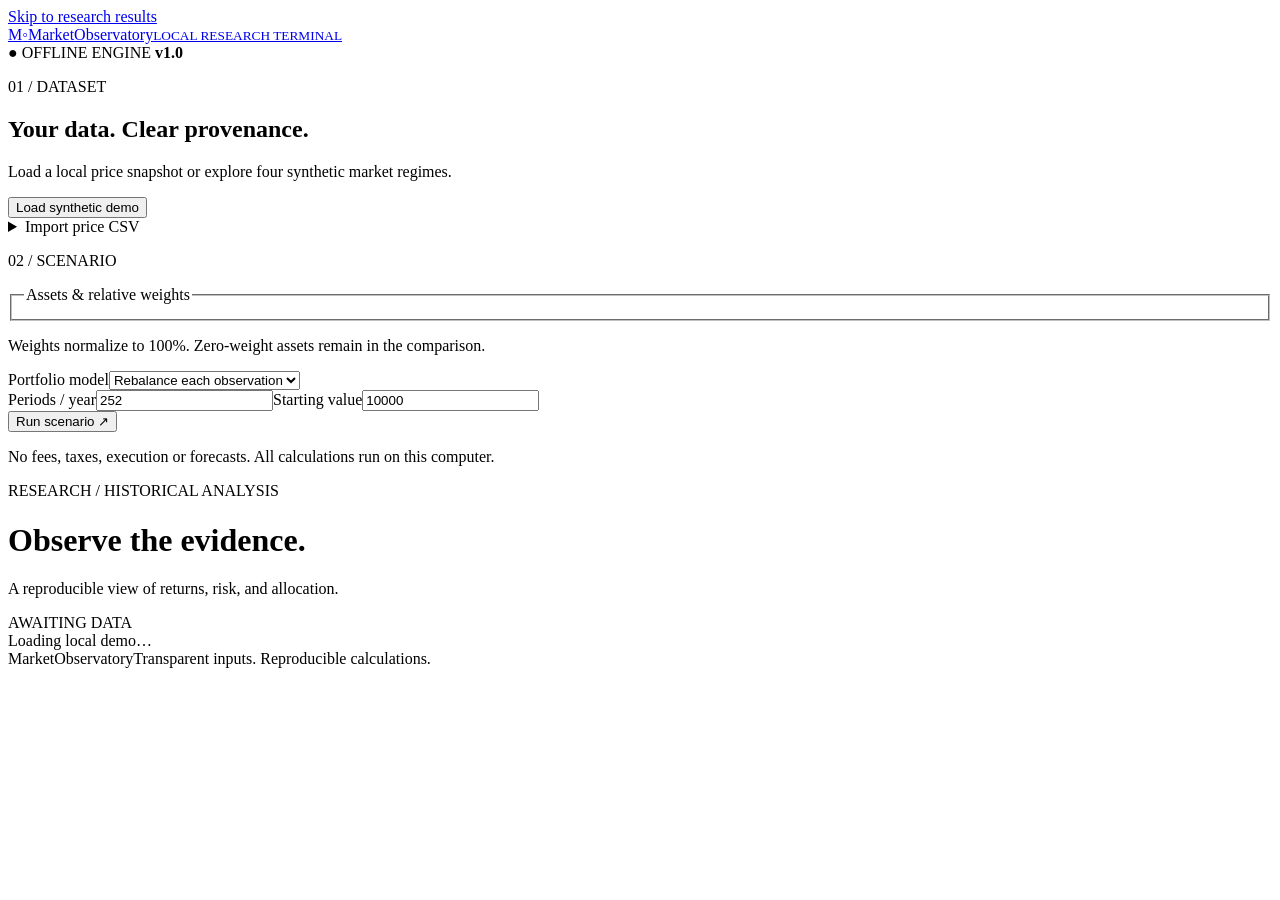
==== market_observatory/static/index.html @ bc867bb7 "Build an offline market research terminal with reproducible scenarios" ====
<!doctype html>
<html lang="en">
  <head>
    <meta charset="utf-8" />
    <meta name="viewport" content="width=device-width,initial-scale=1" />
    <meta name="research-token" content="__RESEARCH_TOKEN__" />
    <title>MarketObservatory · Local research terminal</title>
    <link rel="stylesheet" href="/style.css" />
    <script src="/csv-input.js" defer></script>
    <script src="/app.js" defer></script>
  </head>
  <body>
    <a class="skip" href="#workspace">Skip to research results</a>
    <header>
      <a class="brand" href="/"
        ><span class="brand-mark" aria-hidden="true">M<span>◦</span></span
        ><span
          >Market<span>Observatory</span
          ><small>LOCAL RESEARCH TERMINAL</small></span
        ></a
      >
      <div class="local-badge">
        <span aria-hidden="true">●</span> OFFLINE ENGINE <b>v1.0</b>
      </div>
    </header>
    <div class="shell">
      <aside aria-label="Research controls">
        <p class="eyebrow">01 / DATASET</p>
        <h2>Your data. Clear provenance.</h2>
        <p class="muted">
          Load a local price snapshot or explore four synthetic market regimes.
        </p>
        <button id="demo" class="secondary">Load synthetic demo</button>
        <details id="import-panel">
          <summary>Import price CSV</summary>
          <form id="import-form">
            <label
              >Dataset title<input
                id="title"
                required
                maxlength="120"
                placeholder="Daily adjusted closing prices" /></label
            ><label
              >Source<input
                id="source"
                required
                maxlength="300"
                placeholder="Provider / export / experiment"
            /></label>
            <div class="two">
              <label
                >Source as of<input id="as-of" type="date" required /></label
              ><label
                >Price basis<select id="basis">
                  <option value="unknown">Unknown</option>
                  <option value="adjusted">Adjusted</option>
                  <option value="unadjusted">Unadjusted</option>
                  <option value="synthetic">Synthetic</option>
                </select></label
              >
            </div>
            <label
              >Notes<textarea
                id="notes"
                maxlength="2000"
                rows="2"
                placeholder="Currency, adjustments, limitations"
              ></textarea></label
            ><label class="file-label"
              >CSV file<input
                id="file"
                type="file"
                accept=".csv,text/csv"
                required
            /></label>
            <p class="hint">
              Exact header: <code>date,symbol,close</code><br />ISO dates ·
              positive prices · 8 MiB max<br />Use comparable price units. Never
              uploaded to a remote service.
            </p>
            <button type="submit">Import &amp; analyze</button>
          </form>
        </details>
        <div class="divider"></div>
        <p class="eyebrow">02 / SCENARIO</p>
        <form id="scenario">
          <fieldset>
            <legend>Assets &amp; relative weights</legend>
            <div id="asset-controls"></div>
          </fieldset>
          <p class="hint">
            Weights normalize to 100%. Zero-weight assets remain in the
            comparison.
          </p>
          <label
            >Portfolio model<select id="mode">
              <option value="rebalance">Rebalance each observation</option>
              <option value="buy_hold">Buy and hold</option>
            </select></label
          >
          <div class="two">
            <label
              >Periods / year<input
                id="periods"
                type="number"
                min="1"
                max="366"
                step="any"
                value="252"
                required /></label
            ><label
              >Starting value<input
                id="initial"
                type="number"
                min="0.000001"
                max="1000000000000"
                step="any"
                value="10000"
                required
            /></label>
          </div>
          <button type="submit" id="analyze">
            Run scenario <span aria-hidden="true">↗</span>
          </button>
        </form>
        <p class="hint">
          No fees, taxes, execution or forecasts. All calculations run on this
          computer.
        </p>
      </aside>
      <main id="workspace">
        <div class="workspace-heading">
          <div>
            <p class="eyebrow">RESEARCH / HISTORICAL ANALYSIS</p>
            <h1>Observe the evidence.</h1>
            <p id="subtitle" class="muted">
              A reproducible view of returns, risk, and allocation.
            </p>
          </div>
          <span id="data-badge" class="tag">AWAITING DATA</span>
        </div>
        <div id="status" role="status" aria-live="polite">
          Loading local demo…
        </div>
        <div id="error" role="alert" hidden></div>
        <section id="results" hidden>
          <section class="source-strip" aria-label="Dataset provenance">
            <div>
              <span class="eyebrow">SOURCE</span
              ><strong id="dataset-name"></strong
              ><span id="dataset-source"></span>
            </div>
            <div>
              <span class="eyebrow">AS OF</span
              ><strong id="dataset-asof"></strong
              ><span id="dataset-basis"></span>
            </div>
            <div>
              <span class="eyebrow">ALIGNED WINDOW</span
              ><strong id="date-window"></strong
              ><span id="observation-count"></span>
            </div>
          </section>
          <div class="metric-grid" id="metrics"></div>
          <section class="panel chart-panel">
            <div class="panel-heading">
              <div>
                <p class="eyebrow">COMPARATIVE PERFORMANCE</p>
                <h2>Growth of 100</h2>
              </div>
              <div id="legend" class="legend" aria-label="Series legend"></div>
            </div>
            <div id="growth-chart" class="chart"></div>
            <p class="chart-caption">
              Normalized at the first common date. Portfolio is shown as the
              thicker line. Hover or focus the chart to inspect a date.
            </p>
            <div id="chart-readout" class="readout" aria-live="polite"></div>
          </section>
          <div class="lower-grid">
            <section class="panel">
              <div class="panel-heading">
                <div>
                  <p class="eyebrow">DOWNSIDE</p>
                  <h2>Portfolio drawdown</h2>
                </div>
              </div>
              <div id="drawdown-chart" class="chart small"></div>
              <p class="chart-caption">
                Distance below the previous portfolio peak.
              </p>
            </section>
            <section class="panel">
              <div class="panel-heading">
                <div>
                  <p class="eyebrow">CO-MOVEMENT</p>
                  <h2>Return correlation</h2>
                </div>
              </div>
              <div id="correlation" class="table-scroll"></div>
              <p class="chart-caption">
                Sample Pearson correlation. Undefined for a constant series.
              </p>
            </section>
          </div>
          <section class="panel">
            <div class="panel-heading">
              <div>
                <p class="eyebrow">MEASUREMENT TABLE</p>
                <h2>Every result, inspectable.</h2>
              </div>
              <span class="muted">Historical · same aligned window</span>
            </div>
            <div id="asset-table" class="table-scroll"></div>
          </section>
          <div class="lower-grid">
            <section class="panel">
              <p class="eyebrow">DATA QUALITY</p>
              <h2>Alignment &amp; coverage</h2>
              <div id="coverage" class="table-scroll"></div>
              <p class="hint">
                Exact intersection only. Excluded observations are not used in
                any displayed calculation.
              </p>
              <details>
                <summary>Dataset record &amp; fingerprint</summary>
                <p id="dataset-notes" class="muted"></p>
                <pre id="provenance"></pre>
              </details>
            </section>
            <section class="panel">
              <p class="eyebrow">REPRODUCE &amp; SHARE</p>
              <h2>Take the evidence with you.</h2>
              <p class="muted">
                Export the assumptions and observations behind this scenario.
                Reports open without the app.
              </p>
              <div class="export-buttons">
                <button data-export="html" class="secondary">
                  HTML report ↗</button
                ><button data-export="json" class="secondary">
                  Full JSON ↓</button
                ><button data-export="csv" class="secondary">
                  Aligned CSV ↓
                </button>
              </div>
              <details>
                <summary>Methods &amp; interpretation</summary>
                <ul id="warnings"></ul>
                <p class="hint">
                  Volatility = sample standard deviation of simple returns ×
                  √periods/year. CAGR uses 365.25 calendar days/year. Drawdown =
                  value / running peak − 1. No missing prices are imputed.
                </p>
              </details>
            </section>
          </div>
        </section>
        <footer>
          <span>MarketObservatory</span
          ><span>Transparent inputs. Reproducible calculations.</span>
        </footer>
      </main>
    </div>
  </body>
</html>
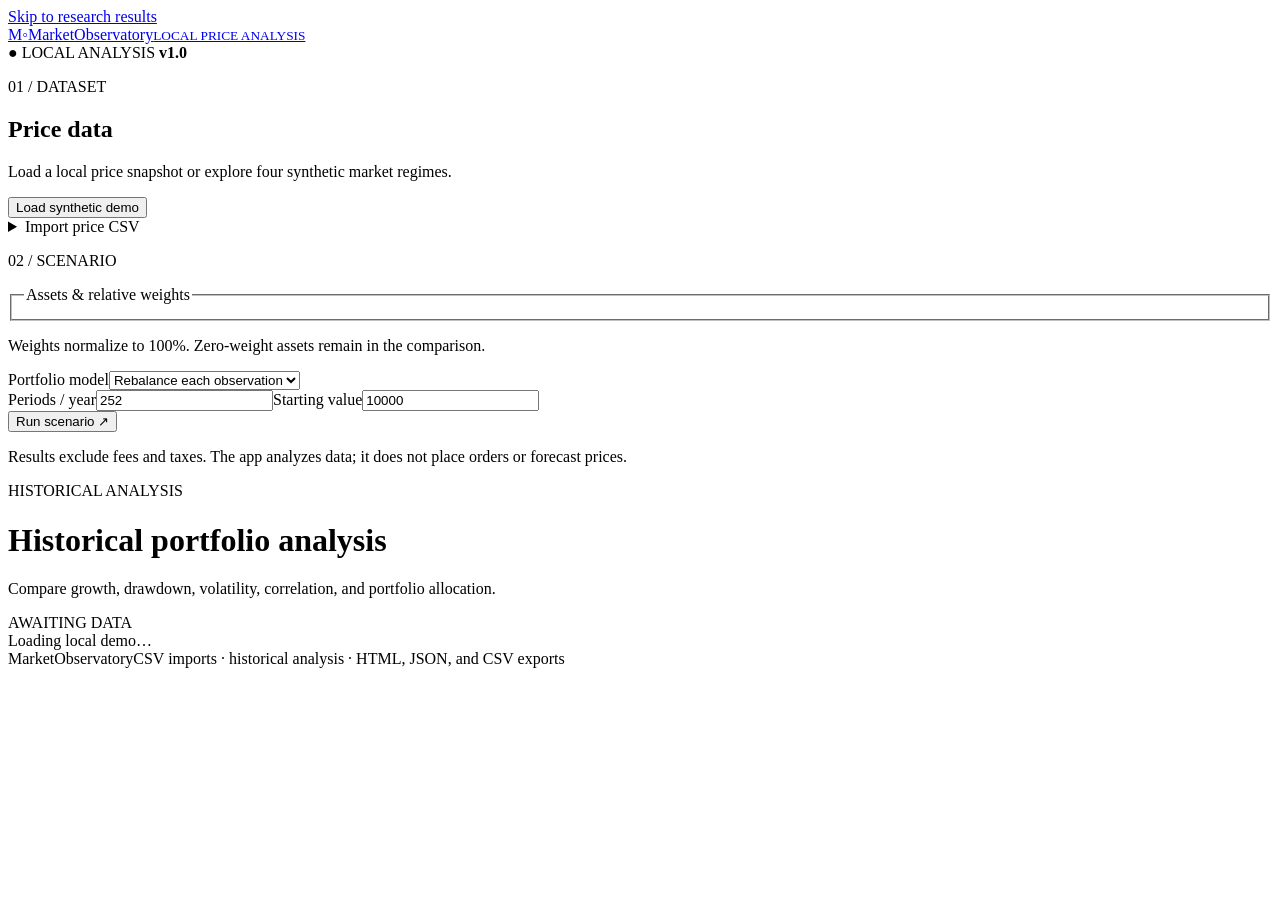
==== commit b0e5cd79: "Replace generic MarketObservatory copy" ====
--- a/market_observatory/static/index.html
+++ b/market_observatory/static/index.html
@@ -4,7 +4,7 @@
     <meta charset="utf-8" />
     <meta name="viewport" content="width=device-width,initial-scale=1" />
     <meta name="research-token" content="__RESEARCH_TOKEN__" />
-    <title>MarketObservatory · Local research terminal</title>
+    <title>MarketObservatory · Price analysis</title>
     <link rel="stylesheet" href="/style.css" />
     <script src="/csv-input.js" defer></script>
     <script src="/app.js" defer></script>
@@ -16,17 +16,17 @@
         ><span class="brand-mark" aria-hidden="true">M<span>◦</span></span
         ><span
           >Market<span>Observatory</span
-          ><small>LOCAL RESEARCH TERMINAL</small></span
+          ><small>LOCAL PRICE ANALYSIS</small></span
         ></a
       >
       <div class="local-badge">
-        <span aria-hidden="true">●</span> OFFLINE ENGINE <b>v1.0</b>
+        <span aria-hidden="true">●</span> LOCAL ANALYSIS <b>v1.0</b>
       </div>
     </header>
     <div class="shell">
       <aside aria-label="Research controls">
         <p class="eyebrow">01 / DATASET</p>
-        <h2>Your data. Clear provenance.</h2>
+        <h2>Price data</h2>
         <p class="muted">
           Load a local price snapshot or explore four synthetic market regimes.
         </p>
@@ -124,17 +124,16 @@
           </button>
         </form>
         <p class="hint">
-          No fees, taxes, execution or forecasts. All calculations run on this
-          computer.
+          Results exclude fees and taxes. The app analyzes data; it does not place orders or forecast prices.
         </p>
       </aside>
       <main id="workspace">
         <div class="workspace-heading">
           <div>
-            <p class="eyebrow">RESEARCH / HISTORICAL ANALYSIS</p>
-            <h1>Observe the evidence.</h1>
+            <p class="eyebrow">HISTORICAL ANALYSIS</p>
+            <h1>Historical portfolio analysis</h1>
             <p id="subtitle" class="muted">
-              A reproducible view of returns, risk, and allocation.
+              Compare growth, drawdown, volatility, correlation, and portfolio allocation.
             </p>
           </div>
           <span id="data-badge" class="tag">AWAITING DATA</span>
@@ -207,7 +206,7 @@
             <div class="panel-heading">
               <div>
                 <p class="eyebrow">MEASUREMENT TABLE</p>
-                <h2>Every result, inspectable.</h2>
+                <h2>Asset and portfolio metrics</h2>
               </div>
               <span class="muted">Historical · same aligned window</span>
             </div>
@@ -229,11 +228,10 @@
               </details>
             </section>
             <section class="panel">
-              <p class="eyebrow">REPRODUCE &amp; SHARE</p>
-              <h2>Take the evidence with you.</h2>
+              <p class="eyebrow">EXPORT</p>
+              <h2>Export this analysis</h2>
               <p class="muted">
-                Export the assumptions and observations behind this scenario.
-                Reports open without the app.
+                Download the current assumptions and results as HTML, JSON, or aligned CSV.
               </p>
               <div class="export-buttons">
                 <button data-export="html" class="secondary">
@@ -258,7 +256,7 @@
         </section>
         <footer>
           <span>MarketObservatory</span
-          ><span>Transparent inputs. Reproducible calculations.</span>
+          ><span>CSV imports · historical analysis · HTML, JSON, and CSV exports</span>
         </footer>
       </main>
     </div>
